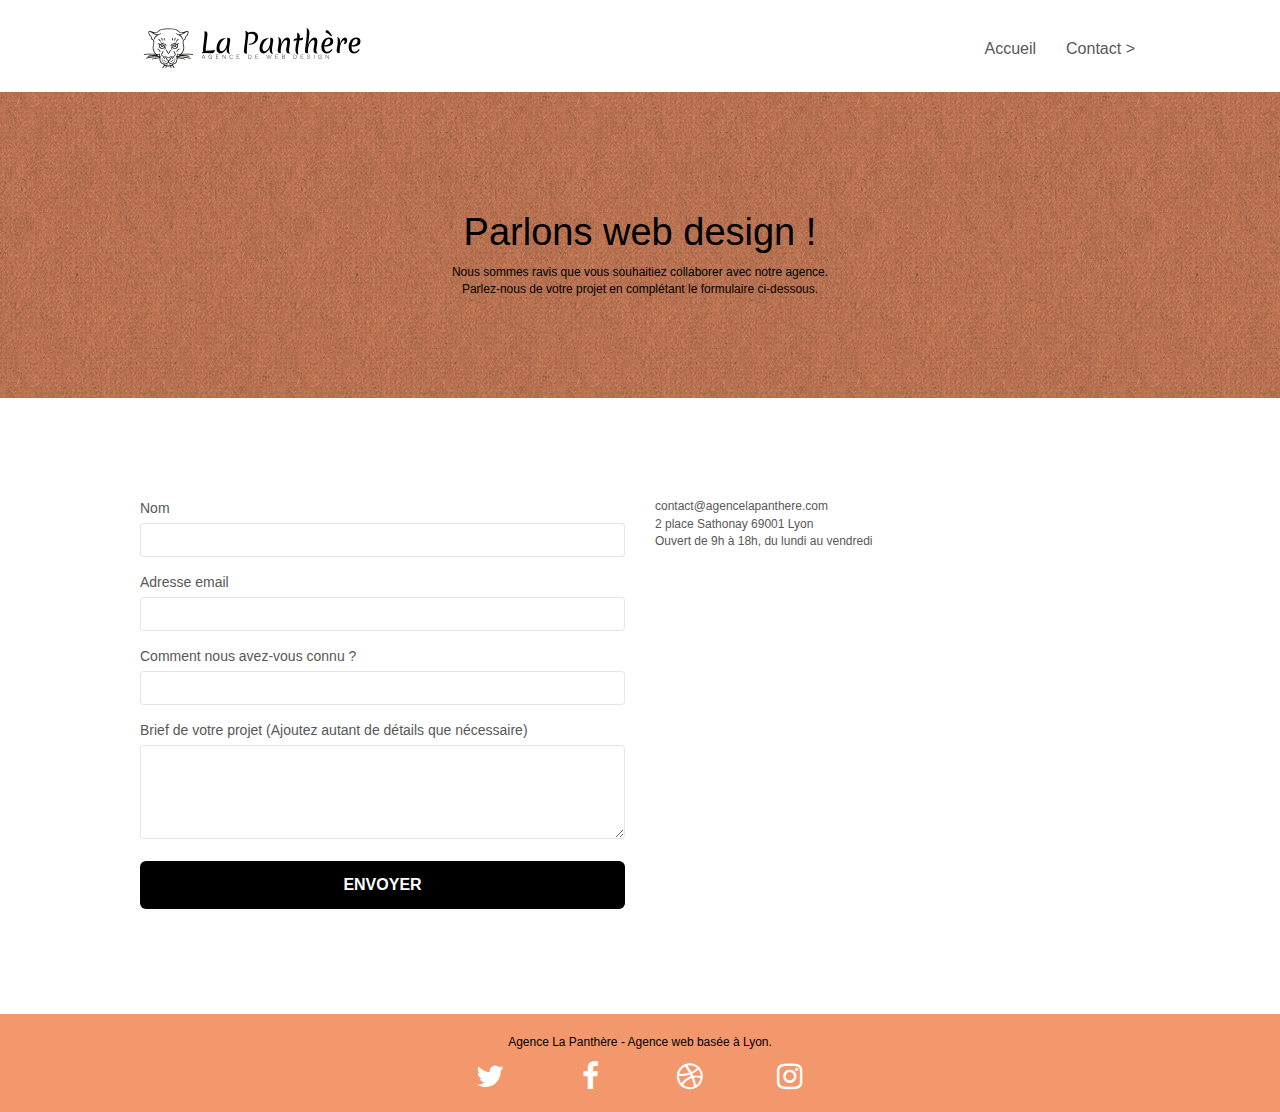
==== contact.html @ d3ddcd89 "fix contrast in header page contact" ====
<!DOCTYPE html>
<html lang="fr">
  <head>
    <meta charset="utf-8" />
    <meta
      name="description"
      content="Vous souhaitez donner vie à un projet qui vous tiens à coeur ? Vous avez besoin de rafraichir votre charte graphique ? Contactez nous ! - La Chouette Agence"
    />

    <meta
      name="viewport"
      content="width=device-width, initial-scale=1.0, viewport-fit=cover"
    />
    <link rel="shortcut icon" type="image/png" href="favicon.jpg" />

    <link rel="stylesheet" type="text/css" href="./css/bootstrap.css" />
    <link rel="stylesheet" type="text/css" href="./css/font-awesome.css" />
    <link rel="stylesheet" type="text/css" href="./css/et-line.css" />
    <link rel="stylesheet" type="text/css" href="style.css" />

    <title>
      Besoin de mettre en avant votre projet ? Contactez-nous ! Agence La
      Panthère
    </title>

    <!-- Analytics -->

    <!-- Analytics END -->
  </head>
  <body>
    <!-- Principal conteneur -->
    <div class="page-container">
      <!-- bloc-0 -->
      <header class="bloc bgc-white l-bloc" id="bloc-0">
        <div class="container bloc-sm">
          <nav class="navbar row">
            <div class="navbar-header">
              <a class="navbar-brand" href="index.html"
                ><img
                  src="img/agence-la-panthere-monochrome.svg"
                  alt="Image d'une tête de panthère suivi du nom de l'entreprise 'Agence La Panthère'"
                  height="40"
                  width="100%"
              /></a>
              <button
                id="nav-toggle"
                type="button"
                class="ui-navbar-toggle navbar-toggle"
                data-toggle="collapse"
                data-target=".navbar-1"
              >
                <span class="sr-only">Toggle navigation</span
                ><span class="icon-bar"></span><span class="icon-bar"></span
                ><span class="icon-bar"></span>
              </button>
            </div>
            <div class="collapse navbar-collapse navbar-1 special-dropdown-nav">
              <ul class="site-navigation nav navbar-nav">
                <li>
                  <a href="index.html">Accueil</a>
                </li>
                <li>
                  <a href="contact.html">Contact &gt;</a>
                </li>
              </ul>
            </div>
          </nav>
        </div>
      </header>
      <!-- bloc-0 END -->
      <main>
        <!-- bloc-6 -->
        <section
          class="bloc bg-dots-bg bg-repeat bgc-atomic-tangerine d-bloc bloc-bg-texture texture-paper"
          id="bloc-6"
        >
          <div class="container bloc-lg">
            <div class="row">
              <div class="col-sm-12">
                <h1 class="text-center hero-bloc-text dark">
                  Parlons web design !
                </h1>
                <p class="text-center mg-lg dark tight-width-whitespace">
                  Nous sommes ravis que vous souhaitiez collaborer avec notre
                  agence.<br />
                  Parlez-nous de votre projet en complétant le formulaire
                  ci-dessous.
                </p>
              </div>
            </div>
          </div>
        </section>
        <!-- bloc-6 END -->

        <!-- bloc-7 -->
        <div class="bloc bgc-white l-bloc" id="bloc-7">
          <div class="container bloc-lg">
            <div class="row">
              <div class="col-sm-6">
                <form id="form_1" novalidate>
                  <div class="form-group">
                    <label for="name"> Nom </label>
                    <input id="name" class="form-control" required />
                  </div>
                  <div class="form-group">
                    <label for="email"> Adresse email </label>
                    <input
                      id="email"
                      class="form-control"
                      type="email"
                      required
                    />
                  </div>
                  <div class="form-group">
                    <label for="input_504">
                      Comment nous avez-vous connu ?
                    </label>
                    <input class="form-control" required id="input_504" />
                  </div>
                  <div class="form-group">
                    <label for="message">
                      Brief de votre projet (Ajoutez autant de détails que
                      nécessaire)<br /> </label
                    ><textarea
                      id="message"
                      class="form-control"
                      rows="4"
                      cols="50"
                      required
                    ></textarea>
                  </div>
                  <button
                    class="bloc-button btn btn-lg btn-block cta-hero btn-atomic-tangerine"
                    type="submit"
                  >
                    Envoyer
                  </button>
                </form>
              </div>
              <div class="col-sm-6">
                <p>
                  contact@agencelapanthere.com<br />2 place Sathonay 69001
                  Lyon<br />Ouvert de 9h à 18h, du lundi au vendredi<br />
                </p>
              </div>
            </div>
          </div>
        </div>
        <!-- bloc-7 END -->

        <!-- ScrollToTop Button -->
        <a
          class="bloc-button btn btn-d scrollToTop"
          onclick="scrollToTarget('1')"
          ><span class="fa fa-chevron-up"></span
        ></a>
        <!-- ScrollToTop Button END-->
      </main>

      <!-- Footer - bloc-8 -->
      <footer class="bloc bgc-atomic-tangerine d-bloc" id="bloc-8">
        <div class="container bloc-sm">
          <div class="row">
            <div class="col-sm-12">
              <p class="text-center dark">
                Agence La Panthère - Agence web basée à Lyon.<br />
              </p>
              <div class="row row-no-gutters social">
                <div class="col-sm-3">
                  <div class="text-center">
                    <a class="social" href="#" aria-label="twitter"
                      ><span class="fa fa-twitter icon-md"></span
                    ></a>
                  </div>
                </div>
                <div class="col-sm-3">
                  <div class="text-center">
                    <a class="social" href="#" aria-label="facebook"
                      ><span class="fa fa-facebook icon-md"></span
                    ></a>
                  </div>
                </div>
                <div class="col-sm-3">
                  <div class="text-center">
                    <a class="social" href="#" aria-label="dribble"
                      ><span class="fa fa-dribbble icon-md"></span
                    ></a>
                  </div>
                </div>
                <div class="col-sm-3">
                  <div class="text-center">
                    <a class="social" href="#" aria-label="instagram"
                      ><span class="fa fa-instagram icon-md"></span
                    ></a>
                  </div>
                </div>
              </div>
            </div>
          </div>
        </div>
      </footer>
      <!-- Footer - bloc-8 END -->
    </div>
    <!-- Principal conteneur END -->

    <!-- zone de script-->
    <script src="./js/jquery-2.1.0.js" defer></script>
    <script src="./js/bootstrap.js" defer></script>
    <script src="./js/blocs.js" defer></script>
    <script src="./js/jquery.touchSwipe.js" defer></script>
    <script src="./js/gmaps.js" defer></script>
  </body>
</html>
---- css/et-line.css ----
@font-face{font-family:et-line;src:url(../fonts/et-line.eot);src:url(../fonts/et-line.eot?#iefix) format('embedded-opentype'),url(../fonts/et-line.woff) format('woff'),url(../fonts/et-line.ttf) format('truetype'),url(../fonts/et-line.svg#et-line) format('svg');font-weight:400;font-style:normal}.et-icon-adjustments,.et-icon-alarmclock,.et-icon-anchor,.et-icon-aperture,.et-icon-attachment,.et-icon-bargraph,.et-icon-basket,.et-icon-beaker,.et-icon-bike,.et-icon-book-open,.et-icon-briefcase,.et-icon-browser,.et-icon-calendar,.et-icon-camera,.et-icon-caution,.et-icon-chat,.et-icon-circle-compass,.et-icon-clipboard,.et-icon-clock,.et-icon-cloud,.et-icon-compass,.et-icon-desktop,.et-icon-dial,.et-icon-document,.et-icon-documents,.et-icon-download,.et-icon-dribbble,.et-icon-edit,.et-icon-envelope,.et-icon-expand,.et-icon-facebook,.et-icon-flag,.et-icon-focus,.et-icon-gears,.et-icon-genius,.et-icon-gift,.et-icon-global,.et-icon-globe,.et-icon-googleplus,.et-icon-grid,.et-icon-happy,.et-icon-hazardous,.et-icon-heart,.et-icon-hotairballoon,.et-icon-hourglass,.et-icon-key,.et-icon-laptop,.et-icon-layers,.et-icon-lifesaver,.et-icon-lightbulb,.et-icon-linegraph,.et-icon-linkedin,.et-icon-lock,.et-icon-magnifying-glass,.et-icon-map,.et-icon-map-pin,.et-icon-megaphone,.et-icon-mic,.et-icon-mobile,.et-icon-newspaper,.et-icon-notebook,.et-icon-paintbrush,.et-icon-paperclip,.et-icon-pencil,.et-icon-phone,.et-icon-picture,.et-icon-pictures,.et-icon-piechart,.et-icon-presentation,.et-icon-pricetags,.et-icon-printer,.et-icon-profile-female,.et-icon-profile-male,.et-icon-puzzle,.et-icon-quote,.et-icon-recycle,.et-icon-refresh,.et-icon-ribbon,.et-icon-rss,.et-icon-sad,.et-icon-scissors,.et-icon-scope,.et-icon-search,.et-icon-shield,.et-icon-speedometer,.et-icon-strategy,.et-icon-streetsign,.et-icon-tablet,.et-icon-target,.et-icon-telescope,.et-icon-toolbox,.et-icon-tools,.et-icon-tools-2,.et-icon-trophy,.et-icon-tumblr,.et-icon-twitter,.et-icon-upload,.et-icon-video,.et-icon-wallet,.et-icon-wine{font-family:et-line;speak:none;font-style:normal;font-weight:400;font-variant:normal;text-transform:none;line-height:1;-webkit-font-smoothing:antialiased;-moz-osx-font-smoothing:grayscale;display:inline-block}.et-icon-mobile:before{content:"\e000"}.et-icon-laptop:before{content:"\e001"}.et-icon-desktop:before{content:"\e002"}.et-icon-tablet:before{content:"\e003"}.et-icon-phone:before{content:"\e004"}.et-icon-document:before{content:"\e005"}.et-icon-documents:before{content:"\e006"}.et-icon-search:before{content:"\e007"}.et-icon-clipboard:before{content:"\e008"}.et-icon-newspaper:before{content:"\e009"}.et-icon-notebook:before{content:"\e00a"}.et-icon-book-open:before{content:"\e00b"}.et-icon-browser:before{content:"\e00c"}.et-icon-calendar:before{content:"\e00d"}.et-icon-presentation:before{content:"\e00e"}.et-icon-picture:before{content:"\e00f"}.et-icon-pictures:before{content:"\e010"}.et-icon-video:before{content:"\e011"}.et-icon-camera:before{content:"\e012"}.et-icon-printer:before{content:"\e013"}.et-icon-toolbox:before{content:"\e014"}.et-icon-briefcase:before{content:"\e015"}.et-icon-wallet:before{content:"\e016"}.et-icon-gift:before{content:"\e017"}.et-icon-bargraph:before{content:"\e018"}.et-icon-grid:before{content:"\e019"}.et-icon-expand:before{content:"\e01a"}.et-icon-focus:before{content:"\e01b"}.et-icon-edit:before{content:"\e01c"}.et-icon-adjustments:before{content:"\e01d"}.et-icon-ribbon:before{content:"\e01e"}.et-icon-hourglass:before{content:"\e01f"}.et-icon-lock:before{content:"\e020"}.et-icon-megaphone:before{content:"\e021"}.et-icon-shield:before{content:"\e022"}.et-icon-trophy:before{content:"\e023"}.et-icon-flag:before{content:"\e024"}.et-icon-map:before{content:"\e025"}.et-icon-puzzle:before{content:"\e026"}.et-icon-basket:before{content:"\e027"}.et-icon-envelope:before{content:"\e028"}.et-icon-streetsign:before{content:"\e029"}.et-icon-telescope:before{content:"\e02a"}.et-icon-gears:before{content:"\e02b"}.et-icon-key:before{content:"\e02c"}.et-icon-paperclip:before{content:"\e02d"}.et-icon-attachment:before{content:"\e02e"}.et-icon-pricetags:before{content:"\e02f"}.et-icon-lightbulb:before{content:"\e030"}.et-icon-layers:before{content:"\e031"}.et-icon-pencil:before{content:"\e032"}.et-icon-tools:before{content:"\e033"}.et-icon-tools-2:before{content:"\e034"}.et-icon-scissors:before{content:"\e035"}.et-icon-paintbrush:before{content:"\e036"}.et-icon-magnifying-glass:before{content:"\e037"}.et-icon-circle-compass:before{content:"\e038"}.et-icon-linegraph:before{content:"\e039"}.et-icon-mic:before{content:"\e03a"}.et-icon-strategy:before{content:"\e03b"}.et-icon-beaker:before{content:"\e03c"}.et-icon-caution:before{content:"\e03d"}.et-icon-recycle:before{content:"\e03e"}.et-icon-anchor:before{content:"\e03f"}.et-icon-profile-male:before{content:"\e040"}.et-icon-profile-female:before{content:"\e041"}.et-icon-bike:before{content:"\e042"}.et-icon-wine:before{content:"\e043"}.et-icon-hotairballoon:before{content:"\e044"}.et-icon-globe:before{content:"\e045"}.et-icon-genius:before{content:"\e046"}.et-icon-map-pin:before{content:"\e047"}.et-icon-dial:before{content:"\e048"}.et-icon-chat:before{content:"\e049"}.et-icon-heart:before{content:"\e04a"}.et-icon-cloud:before{content:"\e04b"}.et-icon-upload:before{content:"\e04c"}.et-icon-download:before{content:"\e04d"}.et-icon-target:before{content:"\e04e"}.et-icon-hazardous:before{content:"\e04f"}.et-icon-piechart:before{content:"\e050"}.et-icon-speedometer:before{content:"\e051"}.et-icon-global:before{content:"\e052"}.et-icon-compass:before{content:"\e053"}.et-icon-lifesaver:before{content:"\e054"}.et-icon-clock:before{content:"\e055"}.et-icon-aperture:before{content:"\e056"}.et-icon-quote:before{content:"\e057"}.et-icon-scope:before{content:"\e058"}.et-icon-alarmclock:before{content:"\e059"}.et-icon-refresh:before{content:"\e05a"}.et-icon-happy:before{content:"\e05b"}.et-icon-sad:before{content:"\e05c"}.et-icon-facebook:before{content:"\e05d"}.et-icon-twitter:before{content:"\e05e"}.et-icon-googleplus:before{content:"\e05f"}.et-icon-rss:before{content:"\e060"}.et-icon-tumblr:before{content:"\e061"}.et-icon-linkedin:before{content:"\e062"}.et-icon-dribbble:before{content:"\e063"}
---- style.css ----
body {
  margin: 0;
  padding: 0;
  background: #fff;
  overflow-x: hidden;
  -webkit-font-smoothing: antialiased;
  -moz-osx-font-smoothing: grayscale;
}

a,
button {
  transition: all 0.3s ease-in-out;
  outline: none !important;
}

a:hover {
  text-decoration: none;
  cursor: pointer;
}

#page-loading-blocs-notifaction {
  position: fixed;
  top: 0;
  bottom: 0;
  width: 100%;
  z-index: 100000;
  background: #ffffff url("img/pageload-spinner.gif") no-repeat center center;
}

.bloc {
  width: 100%;
  clear: both;
  background: 50% 50% no-repeat;
  padding: 0 50px;
  -webkit-background-size: cover;
  -moz-background-size: cover;
  -o-background-size: cover;
  background-size: cover;
  position: relative;
}

.bloc .container {
  padding-left: 0;
  padding-right: 0;
}

.bloc-lg {
  padding: 100px 50px;
}

.bloc-md {
  padding: 50px;
}

.bloc-sm {
  padding: 20px 50px;
}

.bg-center,
.bg-l-edge,
.bg-r-edge,
.bg-t-edge,
.bg-b-edge,
.bg-tl-edge,
.bg-bl-edge,
.bg-tr-edge,
.bg-br-edge,
.bg-repeat {
  -webkit-background-size: auto !important;
  -moz-background-size: auto !important;
  -o-background-size: auto !important;
  background-size: auto !important;
}

.bg-repeat {
  background: repeat;
}

.bg-t-edge {
  background: top no-repeat;
}

.bloc-bg-texture::before {
  content: "";
  background-size: 2px 2px;
  position: absolute;
  top: 0;
  bottom: 0;
  left: 0;
  right: 0;
}

.texture-paper::before {
  background: url("img/texture-paper-min.png");
  background-size: 280px 280px;
}

.b-parallax {
  background-attachment: fixed;
}

.d-bloc {
  color: rgba(255, 255, 255, 0.7);
}

.d-bloc button:hover {
  color: rgba(255, 255, 255, 0.9);
}

.d-bloc .icon-round,
.d-bloc .icon-square,
.d-bloc .icon-rounded,
.d-bloc .icon-semi-rounded-a,
.d-bloc .icon-semi-rounded-b {
  border-color: rgba(255, 255, 255, 0.9);
}

.d-bloc .divider-h span {
  border-color: rgba(255, 255, 255, 0.2);
}

.d-bloc .a-btn,
.d-bloc .navbar a,
.d-bloc .navbar-brand,
.d-bloc a .icon-sm,
.d-bloc a .icon-md,
.d-bloc a .icon-lg,
.d-bloc a .icon-xl,
.d-bloc h1 a,
.d-bloc h2 a,
.d-bloc h3 a,
.d-bloc h4 a,
.d-bloc h5 a,
.d-bloc h6 a,
.d-bloc p a {
  color: rgba(255, 255, 255, 0.6);
}

.d-bloc .a-btn:hover,
.d-bloc .navbar a:hover,
.d-bloc .navbar-brand:hover,
.d-bloc a:hover .icon-sm,
.d-bloc a:hover .icon-md,
.d-bloc a:hover .icon-lg,
.d-bloc a:hover .icon-xl,
.d-bloc h1 a:hover,
.d-bloc h2 a:hover,
.d-bloc h3 a:hover,
.d-bloc h4 a:hover,
.d-bloc h5 a:hover,
.d-bloc h6 a:hover,
.d-bloc p a:hover {
  color: rgba(255, 255, 255, 1);
}

.d-bloc .navbar-toggle .icon-bar {
  background: rgba(255, 255, 255, 1);
}

.d-bloc .btn-wire,
.d-bloc .btn-wire:hover {
  color: rgba(255, 255, 255, 1);
  border-color: rgba(255, 255, 255, 1);
}

.d-bloc .panel {
  color: rgba(0, 0, 0, 0.5);
}

.d-bloc .panel button:hover {
  color: rgba(0, 0, 0, 0.7);
}

.d-bloc .panel icon {
  border-color: rgba(0, 0, 0, 0.7);
}

.d-bloc .panel .divider-h span {
  border-color: rgba(0, 0, 0, 0.1);
}

.d-bloc .panel .a-btn {
  color: rgba(0, 0, 0, 0.6);
}

.d-bloc .panel .a-btn:hover {
  color: rgba(0, 0, 0, 1);
}

.d-bloc .panel .btn-wire,
.d-bloc .panel .btn-wire:hover {
  color: rgba(0, 0, 0, 0.7);
  border-color: rgba(0, 0, 0, 0.3);
}

.d-bloc .panel,
.l-bloc {
  color: rgba(0, 0, 0, 0.5);
}

.d-bloc .panel button:hover,
.l-bloc button:hover {
  color: rgba(0, 0, 0, 0.7);
}

.l-bloc .icon-round,
.l-bloc .icon-square,
.l-bloc .icon-rounded,
.l-bloc .icon-semi-rounded-a,
.l-bloc .icon-semi-rounded-b {
  border-color: rgba(0, 0, 0, 0.7);
}

.d-bloc .panel .divider-h span,
.l-bloc .divider-h span {
  border-color: rgba(0, 0, 0, 0.1);
}

.d-bloc .panel .a-btn,
.l-bloc .a-btn,
.l-bloc .navbar a,
.l-bloc .navbar-brand,
.l-bloc a .icon-sm,
.l-bloc a .icon-md,
.l-bloc a .icon-lg,
.l-bloc a .icon-xl,
.l-bloc h1 a,
.l-bloc h2 a,
.l-bloc h3 a,
.l-bloc h4 a,
.l-bloc h5 a,
.l-bloc h6 a,
.l-bloc p a {
  color: rgba(0, 0, 0, 0.6);
}

.d-bloc .panel .a-btn:hover,
.l-bloc .a-btn:hover,
.l-bloc .navbar a:hover,
.l-bloc .navbar-brand:hover,
.l-bloc a:hover .icon-sm,
.l-bloc a:hover .icon-md,
.l-bloc a:hover .icon-lg,
.l-bloc a:hover .icon-xl,
.l-bloc h1 a:hover,
.l-bloc h2 a:hover,
.l-bloc h3 a:hover,
.l-bloc h4 a:hover,
.l-bloc h5 a:hover,
.l-bloc h6 a:hover,
.l-bloc p a:hover {
  color: rgba(0, 0, 0, 1);
}

.l-bloc .navbar-toggle .icon-bar {
  color: rgba(0, 0, 0, 0.6);
}

.d-bloc .panel .btn-wire,
.d-bloc .panel .btn-wire:hover,
.l-bloc .btn-wire,
.l-bloc .btn-wire:hover {
  color: rgba(0, 0, 0, 0.7);
  border-color: rgba(0, 0, 0, 0.3);
}

.voffset {
  margin-top: 30px;
}

.voffset-lg {
  margin-top: 80px;
}

.row-no-gutters {
  margin-right: 0;
  margin-left: 0;
}

.row.row-no-gutters > [class^="col-"],
.row.row-no-gutters > [class*=" col-"] {
  padding-right: 0;
  padding-left: 0;
}

#bloc-1-hero h1 {
  font-size: 32px;
}

.navbar {
  margin-bottom: 0;
  z-index: 1;
}

.navbar-brand {
  height: auto;
  padding: 3px 15px;
  font-size: 25px;
  font-weight: normal;
  font-weight: 600;
  line-height: 44px;
}

.navbar-brand img {
  max-height: 200px;
  margin: 0 5px 0 0;
  display: inline;
}

.navbar-brand img[src$="svg"] {
  min-width: 100px;
}

.nav-center .navbar-brand img {
  margin: 0;
}

.navbar .nav {
  padding-top: 2px;
  margin-right: -16px;
  float: right;
  z-index: 1;
}

.nav > li {
  float: left;
  margin-top: 4px;
  font-size: 16px;
}

.navbar-nav .open .dropdown-menu > li > a {
  text-align: inherit;
}

.nav > li a:hover,
.nav > li a:focus {
  background: transparent;
}

.navbar-toggle {
  margin: 10px 10px 0 0;
  border: 0px;
}

.navbar-toggle:hover {
  background: transparent !important;
}

.navbar-toggle .icon-bar {
  background-color: rgba(0, 0, 0, 0.5);
  width: 26px;
}

.nav-invert .navbar .nav {
  float: left;
}

.nav-invert .navbar-header,
.nav-invert .navbar-brand {
  float: right;
  position: relative;
  z-index: 2;
}

@media (min-width: 768px) {
  .site-navigation {
    position: absolute;
    top: 50%;
    right: 20px;
    transform: translate(0, -50%);
    -webkit-transform: translateY(-50%);
  }
  .nav > li .dropdown-menu a,
  .nav > li .dropdown-menu a:hover {
    color: #484848;
  }
  .nav-invert .site-navigation {
    left: 0;
    right: 0;
  }
  .nav-center {
    text-align: center;
  }
  .nav-center .navbar-header {
    width: 100%;
  }
  .nav-center .navbar-header,
  .nav-center .navbar-brand,
  .nav-center .nav > li {
    float: none;
    display: inline-block;
  }
  .nav-center .site-navigation {
    position: relative;
    width: 100%;
    right: 0;
    margin-right: 0px;
    margin-top: 20px;
  }
  .nav-center.mini-nav .navbar-toggle {
    float: none;
    margin: 10px auto 0;
  }
}

.nav > li > .dropdown a {
  background: none !important;
  display: block;
  padding: 14px 15px;
}

nav .caret {
  margin: 0 5px;
}

.dropdown-menu .dropdown-menu {
  top: -8px;
  left: 100%;
}

.dropdown-menu .dropmenu-flow-right {
  top: 100%;
  left: 0;
  margin-left: -1px;
  border-top-left-radius: 0;
  border-top-right-radius: 0;
}

.dropdown-menu .dropdown span {
  border: 4px solid black;
  border-top-color: transparent;
  border-right-color: transparent;
  border-bottom-color: transparent;
  margin: 6px -5px 0 0 !important;
  float: right;
}

.mg-md {
  margin-top: 10px;
  margin-bottom: 20px;
}

.mg-lg {
  margin-top: 10px;
  margin-bottom: 40px;
}

.btn {
  margin: 0 5px 5px 0;
}

.btn.pull-right {
  margin: 0 0 5px 5px;
}

.btn-d,
.btn-d:hover,
.btn-d:focus {
  color: #fff;
  background: rgba(0, 0, 0, 0.3);
}

button {
  outline: none !important;
}

.btn-rd {
  border-radius: 40px;
}

.btn-clean {
  border: 1px solid rgba(0, 0, 0, 0.08);
  border-bottom-color: rgba(0, 0, 0, 0.1);
  text-shadow: 0 1px 0 rgba(0, 0, 1, 0.1);
  box-shadow: 0 1px 3px rgba(0, 0, 1, 0.25),
    inset 0 1px 0 0 rgba(255, 255, 255, 0.15);
}

.icon-md {
  font-size: 30px !important;
}

.icon-lg {
  font-size: 60px !important;
}

.sm-shadow {
  text-shadow: 0 1px 2px rgba(0, 0, 0, 0.3);
}

.panel-sq,
.panel-sq .panel-heading,
.panel-sq .panel-footer {
  border-radius: 0;
}

.panel-rd {
  border-radius: 30px;
}

.panel-rd .panel-heading {
  border-radius: 29px 29px 0 0;
}

.panel-rd .panel-footer {
  border-radius: 0 0 29px 29px;
}

.form-control {
  border-color: rgba(0, 0, 0, 0.1);
  box-shadow: none;
}

.scrollToTop {
  width: 40px;
  height: 40px;
  position: fixed;
  bottom: 20px;
  right: 20px;
  opacity: 0;
  z-index: 500;
  transition: all 0.3s ease-in-out;
}

.scrollToTop span {
  margin-top: 6px;
}

.showScrollTop {
  font-size: 14px;
  opacity: 1;
}

a[data-lightbox] {
  position: relative;
  display: block;
  text-align: center;
}

a[data-lightbox]:hover::before {
  content: "+";
  font-family: "HelveticaNeue-Light", "Helvetica Neue Light", "Helvetica Neue",
    Helvetica, Arial;
  font-size: 32px;
  width: 50px;
  height: 50px;
  margin-left: -25px;
  border-radius: 50%;
  background: rgba(0, 0, 0, 0.6);
  color: #fff;
  font-weight: 100;
  z-index: 1;
  position: absolute;
  top: 50%;
  transform: translateY(-50%);
  -webkit-transform: translateY(-50%);
}

a[data-lightbox]:hover img {
  opacity: 0.6;
  -webkit-animation-fill-mode: none;
  animation-fill-mode: none;
}

#lightbox-modal {
  display: flex;
  align-items: center;
}

#lightbox-modal .modal-dialog {
  width: 90%;
  max-width: 900px;
  margin: 0 auto 0;
}

#lightbox-modal .modal-dialog img {
  max-height: 90vh;
  margin: 0 auto;
}

.lightbox-caption {
  padding: 20px;
  color: #fff;
  background: rgba(0, 0, 0, 0.5);
  position: absolute;
  left: 15px;
  right: 15px;
  bottom: 5px;
}

.close-lightbox {
  color: #fff;
  font-size: 30px;
  position: absolute;
  top: 20px;
  right: 20px;
  z-index: 20;
  background: rgba(0, 0, 0, 0.5);
  border: none;
  line-height: 30px;
  padding: 0 9px 5px;
  opacity: 0.3;
}

.close-lightbox:hover,
.next-lightbox:hover,
.prev-lightbox:hover {
  opacity: 1;
  color: #fff;
}

.next-lightbox,
.prev-lightbox {
  font-size: 20px;
  color: rgba(255, 255, 255, 0.9);
  background: rgba(0, 0, 0, 0.5);
  transition: all 0.2s ease-in-out;
  position: absolute;
  top: 45%;
  z-index: 1;
  opacity: 0.4;
}

.next-lightbox {
  padding: 6px 8px 1px 13px;
  right: 25px;
}

.prev-lightbox {
  padding: 6px 13px 1px 10px;
  left: 25px;
}

.snapshot-lb .modal-body {
  padding-bottom: 45px;
}

.snapshot-lb .lightbox-caption {
  padding: 0;
  color: rgba(0, 0, 0, 0.5);
  background: none;
}

h1,
h2,
h3,
h4,
h5,
h6,
p,
label,
.btn,
a {
  font-family: "helvetica";
  font-weight: 400;
  color: #575757 !important;
}

.container {
  max-width: 1000px;
}

.hero-bloc-text {
  font-size: 38px;
}

.hero-bloc-text-sub {
  font-size: 36px;
}

.statement-bloc-text {
  line-height: 26px;
  font-style: italic;
  font-size: 20px;
  text-align: center;
  font-weight: lighter;
  max-width: 520px;
  margin: auto auto auto auto;
}

p {
  font-size: 12px;
}

.tight-width-whitespace {
  max-width: 600px;
  margin: auto auto auto auto;
}

.h1 {
  font-size: 20px;
  font-family: "Open Sans";
}

.cta-hero {
  margin-top: 22px;
  color: #ffffff !important;
  text-transform: uppercase;
  padding: 12px 28px 12px 28px;
  font-size: 16px;
  font-weight: 700;
}

.social {
  max-width: 400px;
  margin: auto auto auto auto;
}

.social > span {
  color: #fff !important;
  transition: 0.3s;
}
.social > span:hover {
  color: #000 !important;
}

h2 {
  font-size: 22px;
  line-height: 1.4em;
}

h3 {
  font-size: 15px;
  text-transform: uppercase;
  font-weight: 700;
  color: #333333 !important;
}

.med-width-whitespace {
  max-width: 800px;
  margin: auto auto auto auto;
  box-shadow: 0px 0px 0px #000000;
}

h1 {
  color: #333333 !important;
}

h4 {
  color: #333333 !important;
}

.icons {
  margin-bottom: 14px;
  margin-top: 24px;
}

.white {
  color: #fff !important;
}

.portfolio-thumb {
  margin-bottom: 24px;
}

.portfolio-row {
  margin-bottom: 44px;
  margin-top: 50px;
}

.avatar {
  box-shadow: 0px 4px 9px rgba(0, 0, 0, 0.3);
}

.black-background {
  background-color: rgba(165, 147, 99, 0.7);
  padding: 40px 40px 40px 40px;
}

.bold-link {
  font-weight: 900;
  text-decoration: underline !important;
}

.bgc-white {
  background-color: #ffffff;
}

.bgc-dark-slate-blue {
  background-color: #364577;
}

.bgc-atomic-tangerine {
  background-color: #f3976c;
}

.tc-white {
  color: #f3976c !important;
}

.btn-atomic-tangerine {
  background: #000;
  color: #fff !important;
}

.btn-atomic-tangerine:hover {
  border: 1px solid #fff;
  text-decoration: underline;
  text-underline-offset: 2px;
}

.ltc-white {
  color: #ffffff !important;
}

.ltc-white:hover {
  color: #cccccc !important;
}

.ltc-atomic-tangerine {
  color: #f3976c !important;
}

.ltc-atomic-tangerine:hover {
  color: #c27956 !important;
}

.icon-dark-slate-blue {
  color: #364577 !important;
  border-color: #364577 !important;
}

.bg-dots-bg {
  background-image: url("img/dots-bg.png");
}

.bg-lines-h2-bg {
  background-image: url("img/lines-h2-bg.png");
}

.bg-banniere {
  background-image: url("img/agence-la-panthere.avif");
}

.bg-presentation {
  background-image: url("img/image-de-presentation.avif");
}

@media (max-width: 1024px) {
  .bloc {
    padding-left: 20px;
    padding-right: 20px;
  }
  .bloc.full-width-bloc,
  .bloc-tile-2.full-width-bloc .container,
  .bloc-tile-3.full-width-bloc .container,
  .bloc-tile-4.full-width-bloc .container {
    padding-left: 0;
    padding-right: 0;
  }
}

@media (max-width: 992px) and (min-width: 768px) {
  .navbar .nav {
    max-width: 80%;
  }
  .nav-center.navbar .nav {
    max-width: 100%;
  }
}

@media only screen and (min-device-width: 768px) and (max-device-width: 1024px) and (orientation: landscape) {
  .b-parallax {
    background-attachment: scroll;
  }
}

@media only screen and (min-device-width: 1024px) and (max-device-width: 1366px) and (-webkit-min-device-pixel-ratio: 1.5) {
  .b-parallax {
    background-attachment: scroll;
  }
}

@media (max-width: 991px) {
  .container {
    width: 100%;
  }
  .b-parallax {
    background-attachment: scroll;
  }
  .page-container,
  #hero-bloc {
    overflow-x: hidden;
    position: relative;
  }
  .bloc {
    padding-left: constant(safe-area-inset-left);
    padding-right: constant(safe-area-inset-right);
  }
  .bloc-group,
  .bloc-group .bloc {
    display: block;
    width: 100%;
  }
  .bloc-fill-screen .fill-bloc-top-edge,
  .bloc-fill-screen .fill-bloc-bottom-edge {
    padding: 0 20px;
    padding-left: constant(safe-area-inset-left);
    padding-right: constant(safe-area-inset-right);
  }
}

@media (max-width: 767px) {
  .page-container {
    overflow-x: hidden;
    position: relative;
  }
  h1,
  h2,
  h3,
  h4,
  h5,
  h6,
  p,
  #disqus_thread {
    padding-left: 10px !important;
    padding-right: 10px !important;
  }
  .b-parallax {
    background-attachment: scroll;
  }
  .navbar .nav {
    padding-top: 0;
    border-top: 1px solid rgba(0, 0, 0, 0.2);
    float: none !important;
  }
  .navbar.row {
    margin-left: 0;
    margin-right: 0;
  }
  .site-navigation {
    position: inherit;
    transform: none;
    -webkit-transform: none;
    -ms-transform: none;
  }
  .nav > li {
    margin-top: 0;
    border-bottom: 1px solid rgba(0, 0, 0, 0.1);
    background: rgba(0, 0, 0, 0.05);
    text-align: left;
    padding-left: 15px;
    width: 100%;
  }
  .nav > li:hover {
    background: rgba(0, 0, 0, 0.08);
  }
  .dropdown .dropdown a .caret {
    float: none;
    margin: 5px 0 0 10px !important;
    border: 4px solid black;
    border-bottom-color: transparent;
    border-right-color: transparent;
    border-left-color: transparent;
  }
  #hero-bloc .navbar .nav {
    background: rgba(0, 0, 0, 0.8);
  }
  #hero-bloc .navbar .nav a {
    color: rgba(255, 255, 255, 0.6);
  }
  .hero {
    padding: 50px 0;
  }
  .hero-nav {
    left: -1px;
    right: -1px;
  }
  .navbar-collapse {
    padding: 0;
    overflow-x: hidden;
    -webkit-box-shadow: none;
    box-shadow: none;
  }
  .navbar-brand img {
    max-height: 40px;
    width: auto;
  }
  .nav-invert .navbar-header {
    float: none;
    width: 100%;
  }
  .nav-invert .navbar-toggle {
    float: left;
    margin-left: 10px;
  }
  .bloc {
    padding-left: 0;
    padding-right: 0;
  }
  .bloc-xxl,
  .bloc-xl,
  .bloc-lg {
    padding: 40px 0;
  }
  .bloc-sm,
  .bloc-md {
    padding-left: 0;
    padding-right: 0;
  }
  .bloc-tile-2 .container,
  .bloc-tile-3 .container,
  .bloc-tile-4 .container,
  .bloc-fill-screen .fill-bloc-top-edge,
  .bloc-fill-screen .fill-bloc-bottom-edge {
    padding-left: 0;
    padding-right: 0;
  }
  .a-block {
    padding: 0 10px;
  }
  .btn-dwn {
    display: none;
  }
  .voffset {
    margin-top: 5px;
  }
  .voffset-md {
    margin-top: 20px;
  }
  .voffset-lg {
    margin-top: 30px;
  }
  form {
    padding: 5px;
  }
  .close-lightbox {
    display: inline-block;
  }
  .blocsapp-device-iphone5 {
    background-size: 216px 425px;
    padding-top: 60px;
    width: 216px;
    height: 425px;
  }
  .blocsapp-device-iphone5 img {
    width: 180px;
    height: 320px;
  }
}

@media (max-width: 400px) {
  .bloc {
    padding-left: 0;
    padding-right: 0;
  }
}

@media (max-width: 767px) {
  .bloc-mob-center-text {
    text-align: center;
  }
}

/* ajout d'un titre */
/* remplacement des textes images par des textes*/
.remplacement_titre {
  max-width: 613px;
  margin: 0 auto;
  margin-bottom: 24px;
  font-size: 22px;
}
/*citation*/
/* remplacement des textes images par des textes*/
.remplacement_citation {
  max-width: 562px;
  color: rgb(90, 90, 90);
  font-style: italic;
  font-size: 20px;
  font-weight: 300;
  margin: 0 auto;
  padding: 0;
}
/* auteur de la citation*/
.remplacement_auteur {
  color: rgb(90, 90, 90);
  font-style: normal;
}
.remplacement_texte {
  max-width: 476px;
  font-size: 22px;
  margin: 0 auto;
  padding-top: 10px;
}

.relative {
  position: relative;
}

.dark {
  color: #000 !important;
}
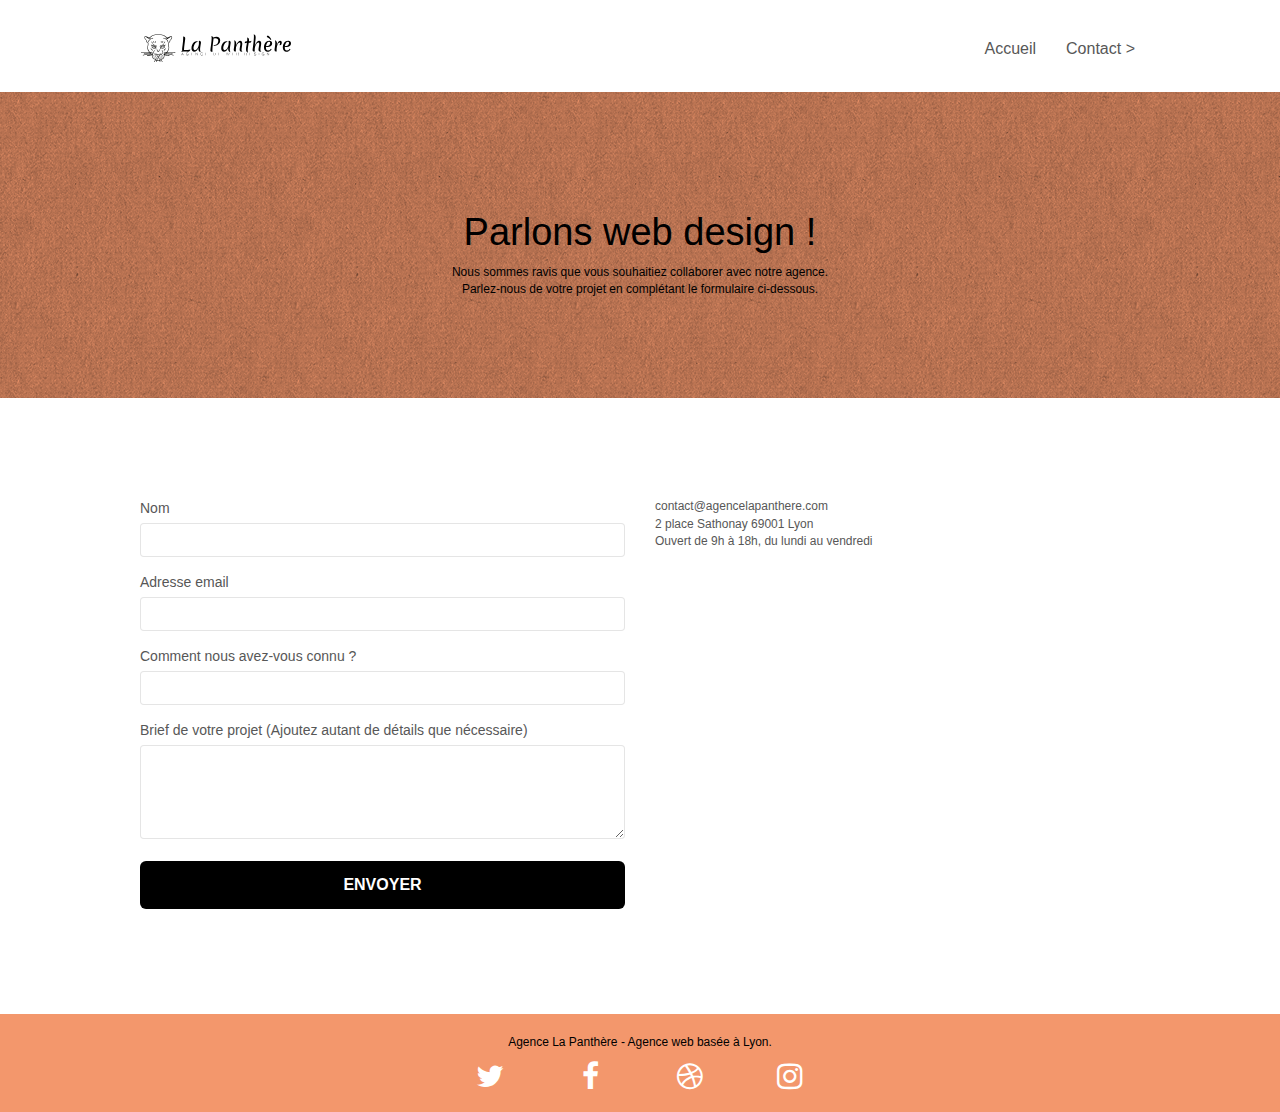
==== commit e56cc355: "add sitemap.xml and height attribute" ====
--- a/contact.html
+++ b/contact.html
@@ -12,6 +12,8 @@
       content="width=device-width, initial-scale=1.0, viewport-fit=cover"
     />
     <link rel="shortcut icon" type="image/png" href="favicon.jpg" />
+
+    <link rel="canonical" href="https://kfachas.github.io/projet4test/contact.html" />
 
     <link rel="stylesheet" type="text/css" href="./css/bootstrap.css" />
     <link rel="stylesheet" type="text/css" href="./css/font-awesome.css" />
@@ -40,7 +42,7 @@
                   src="img/agence-la-panthere-monochrome.svg"
                   alt="Image d'une tête de panthère suivi du nom de l'entreprise 'Agence La Panthère'"
                   height="40"
-                  width="100%"
+                  width="150"
               /></a>
               <button
                 id="nav-toggle"
@@ -152,6 +154,7 @@
         <a
           class="bloc-button btn btn-d scrollToTop"
           onclick="scrollToTarget('1')"
+          href="#"
           ><span class="fa fa-chevron-up"></span
         ></a>
         <!-- ScrollToTop Button END-->
